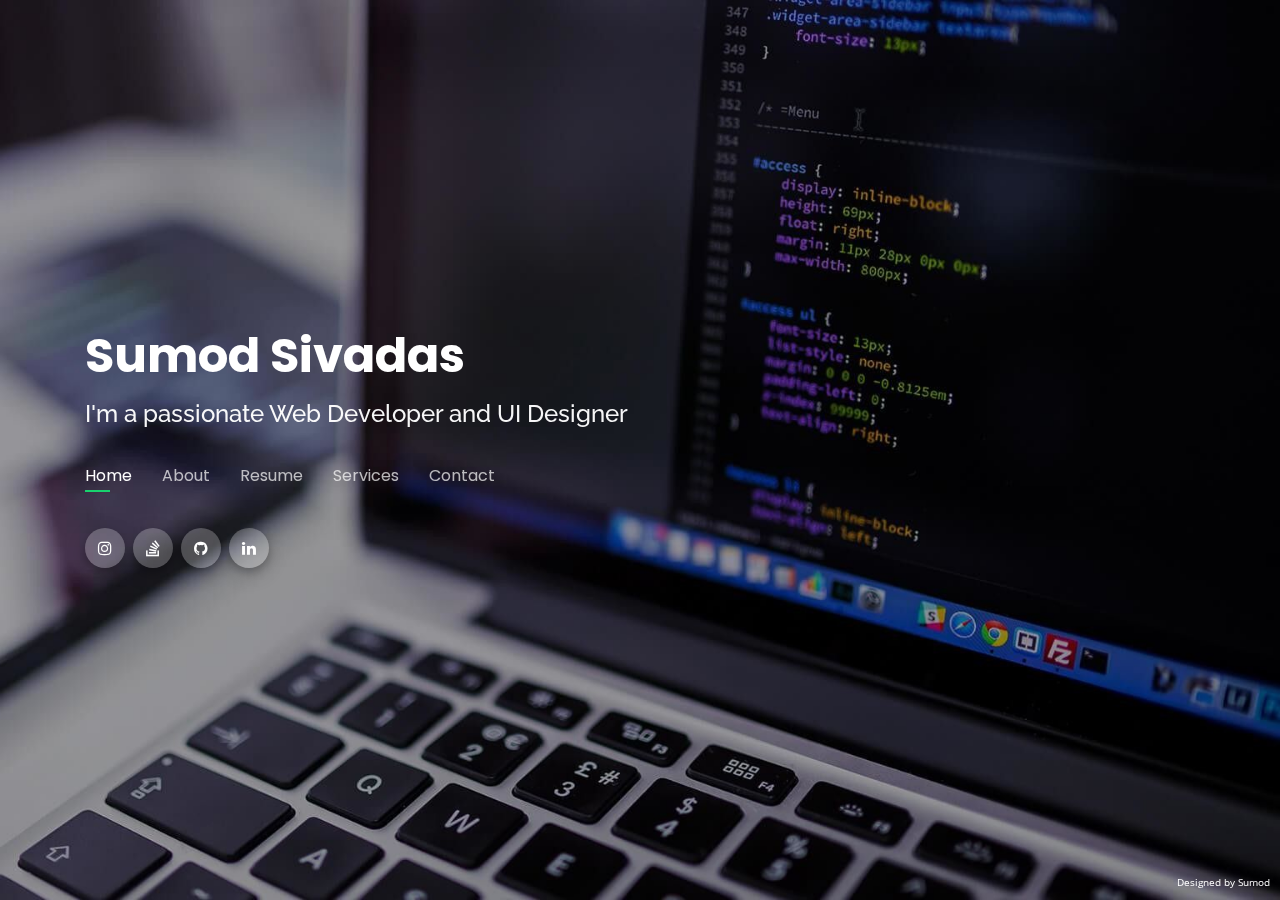
==== index.html @ bcb99b44 "Added open graph meta tag, and some minor changes" ====
<!DOCTYPE html>
<html lang="en">

<head>
  <meta charset="utf-8">
  <meta content="width=device-width, initial-scale=1.0" name="viewport">
  <title>Sumod • Web Developer</title>
  <meta name="description" content="Web Developer from Thrissur, Kerala">
  <meta name="keywords" content="Web Developer, UI Designer, Thrissur, Kerala">
  <meta name="author" content="Sumod Sivadas">
  <meta name="viewport" content="width=device-width, initial-scale=1.0">
  <meta property="og:image" content="assets/img/apple-touch-icon.png">
  <meta property="og:image:type" content="image/png">

  <!-- Enthonaadei, source code okke eduth vere site undakaan ulla parupaadi aano? -->

  <link href="assets/img/favicon.png" rel="icon">
  <link href="assets/img/apple-touch-icon.png" rel="apple-touch-icon">

  <link href="https://fonts.googleapis.com/css?family=Open+Sans:300,300i,400,400i,600,600i,700,700i|Raleway:300,300i,400,400i,500,500i,600,600i,700,700i|Poppins:300,300i,400,400i,500,500i,600,600i,700,700i" rel="stylesheet">
  <link href="assets/vendor/bootstrap/css/bootstrap.min.css" rel="stylesheet">
  <link href="assets/vendor/icofont/icofont.min.css" rel="stylesheet">
  <link href="assets/vendor/remixicon/remixicon.css" rel="stylesheet">
  <link href="assets/vendor/owl.carousel/assets/owl.carousel.min.css" rel="stylesheet">
  <link href="assets/vendor/boxicons/css/boxicons.min.css" rel="stylesheet">
  <link href="assets/vendor/venobox/venobox.css" rel="stylesheet">
  <link href="assets/css/style.css" rel="stylesheet">
  <link rel="stylesheet" href="https://cdnjs.cloudflare.com/ajax/libs/font-awesome/4.7.0/css/font-awesome.min.css">

</head>

<body>

  <header id="header" class="header-tops">
    <div class="container">

      <h1><a href="/">Sumod Sivadas</a></h1>
      <h2>I'm a passionate Web Developer and UI Designer</h2>

      <nav class="nav-menu d-none d-lg-block">
        <ul>
          <li class="active"><a href="#header">Home</a></li>
          <li class="about-scroll"><a href="#about">About</a></li>
          <li class="resume-scroll"><a href="#resume">Resume</a></li>
          <li class="services-scroll"><a href="#services">Services</a></li>
          <!--<li class="portfolio-scroll"><a href="#portfolio">Portfolio</a></li> -->
          <li class="contact-scroll"><a href="#contact">Contact</a></li>
        </ul>
      </nav>

      <div class="social-links">
        <a href="https://www.instagram.com/sumodzykos/" class="instagram"><i class="fa fa-instagram"></i></a>
        <a href="https://stackoverflow.com/users/13647687/sumod-sivadas" class="stackoverflow"><i class="fa fa-stack-overflow"></i></a>
        <a href="https://github.com/zumod" class="github"><i class="fa fa-github"></i></a>
        <a href="https://www.linkedin.com/in/sumodsivadas/" class="linkedin"><i class="fa fa-linkedin"></i></a>
        
      </div>

    </div>
  </header>

  <!-- ======= About Section ======= -->
  <section id="about" class="about">

    <!-- ======= About Me ======= -->
    <div class="about-me container">

      <div class="section-title">
        <h2>About</h2>
        <p>Learn more about me</p>
      </div>

      <div class="row">
        <div class="col-lg-4" data-aos="fade-right">
          <img src="assets/img/me.jpg" class="img-fluid" alt="">
        </div>
        <div class="col-lg-8 pt-4 pt-lg-0 content" data-aos="fade-left">
          <h3>UI/UX &amp; Web Developer</h3>
          <p class="font-italic">
            I have enough experience in web development and have successfully delivered many projects with 100% client satisfaction. I can make the best responsive site, and can keep deadline. Ready now
          </p>
          <div class="row">
            <div class="col-lg-6">
              <ul>
                <li><i class="icofont-rounded-right"></i> <strong>Birthday:</strong> 10 April 1995</li>
                <li><i class="icofont-rounded-right"></i> <strong>Website:</strong> www.sumod.live</li>
                <li><i class="icofont-rounded-right"></i> <strong>Phone:</strong> +91 9633662295</li>
                <li><i class="icofont-rounded-right"></i> <strong>City:</strong> Thrissur, Kerala, India</li>
              </ul>
            </div>
            <div class="col-lg-6">
              <ul>
                <li><i class="icofont-rounded-right"></i> <strong>Age:</strong> 25</li>
                <li><i class="icofont-rounded-right"></i> <strong>Degree:</strong> Bachelor</li>
                <li><i class="icofont-rounded-right"></i> <strong>Email:</strong> contactsumod@gmail.com</li>
                <li><i class="icofont-rounded-right"></i> <strong>Freelance:</strong> Available</li>
              </ul>
            </div>
          </div>
          <p>
            I spend my whole day, practically every day, experimenting with HTML, CSS, and JavaScript, dabbling with Python and Django and inhaling a wide variety of potentially useless information through a few hundred RSS feeds. I build websites that delight and inform. I do it well.
				<p>I’m curious, and I enjoy works that challenges me to learn something new and stretch in a different direction. I do my best to stay on top of changes in the state of the art so that I can meet challenges with tools well suited to the job at hand. The list of projects I follow on GitHub will give you a good idea of the types of tools I’d prefer to be using.
				<br>If you’re interested in my work, ping me on Whatsapp, follow me on Insta, fork me on Github, or drop an Email.
          </p>
        </div>
      </div>

    </div><!-- End About Me -->

    <!-- ======= Counts ======= -->
    <div class="counts container">

      <div class="row">

        <div class="col-lg-3 col-md-6">
          <div class="count-box">
            <i class="icofont-simple-smile"></i>
            <span data-toggle="counter-up">18</span>
            <p>Happy Clients</p>
          </div>
        </div>

        <div class="col-lg-3 col-md-6 mt-5 mt-md-0">
          <div class="count-box">
            <i class="icofont-document-folder"></i>
            <span data-toggle="counter-up">22</span>
            <p>Projects</p>
          </div>
        </div>

        <div class="col-lg-3 col-md-6 mt-5 mt-lg-0">
          <div class="count-box">
            <i class="icofont-live-support"></i>
            <span data-toggle="counter-up">112</span>
            <p>Hours Of Support</p>
          </div>
        </div>

        <div class="col-lg-3 col-md-6 mt-5 mt-lg-0">
          <div class="count-box">
            <i class="icofont-earth"></i>
            <span data-toggle="counter-up">7</span>
            <p>Open Source Contributions</p>
          </div>
        </div>

      </div>

    </div><!-- End Counts -->

    <!-- ======= Skills  ======= -->
    <div class="skills container">

      <div class="section-title">
        <h2>Skills</h2>
      </div>

      <div class="row skills-content">

        <div class="col-lg-6">

          <div class="progress">
            <span class="skill">HTML <i class="val">100%</i></span>
            <div class="progress-bar-wrap">
              <div class="progress-bar" role="progressbar" aria-valuenow="100" aria-valuemin="0" aria-valuemax="100"></div>
            </div>
          </div>

          <div class="progress">
            <span class="skill">CSS <i class="val">90%</i></span>
            <div class="progress-bar-wrap">
              <div class="progress-bar" role="progressbar" aria-valuenow="90" aria-valuemin="0" aria-valuemax="100"></div>
            </div>
          </div>

          <div class="progress">
            <span class="skill">JavaScript <i class="val">75%</i></span>
            <div class="progress-bar-wrap">
              <div class="progress-bar" role="progressbar" aria-valuenow="75" aria-valuemin="0" aria-valuemax="100"></div>
            </div>
          </div>

        </div>

        <div class="col-lg-6">

          <div class="progress">
            <span class="skill">Python <i class="val">80%</i></span>
            <div class="progress-bar-wrap">
              <div class="progress-bar" role="progressbar" aria-valuenow="80" aria-valuemin="0" aria-valuemax="100"></div>
            </div>
          </div>

          <div class="progress">
            <span class="skill">Django <i class="val">90%</i></span>
            <div class="progress-bar-wrap">
              <div class="progress-bar" role="progressbar" aria-valuenow="90" aria-valuemin="0" aria-valuemax="100"></div>
            </div>
          </div>

          <div class="progress">
            <span class="skill">Photoshop <i class="val">55%</i></span>
            <div class="progress-bar-wrap">
              <div class="progress-bar" role="progressbar" aria-valuenow="55" aria-valuemin="0" aria-valuemax="100"></div>
            </div>
          </div>

        </div>

      </div>

    </div><!-- End Skills -->

    <!-- ======= Interests ======= -->
    <div class="interests container">

      <div class="section-title">
        <h2>Interests</h2>
      </div>

      <div class="row">
        <div class="col-lg-3 col-md-4">
          <div class="icon-box">
            <i class="ri-code-s-slash-line" style="color: #0fe60f;"></i>
            <h3>Python</h3>
          </div>
        </div>
        <div class="col-lg-3 col-md-4 mt-4 mt-md-0">
          <div class="icon-box">
            <i class="ri-stack-line" style="color: #5578ff;"></i>
            <h3>Django</h3>
          </div>
        </div>
        <div class="col-lg-3 col-md-4 mt-4 mt-md-0">
          <div class="icon-box">
            <i class="ri-braces-line" style="color: #e80368;"></i>
            <h3>JavaScript</h3>
          </div>
        </div>
        <div class="col-lg-3 col-md-4 mt-4 mt-lg-0">
          <div class="icon-box">
            <i class="ri-bold" style="color: #ec0d0d;"></i>
            <h3>Bootstrap</h3>
          </div>
        </div>
        <div class="col-lg-3 col-md-4 mt-4">
          <div class="icon-box">
            <i class="ri-reactjs-fill" style="color: #47aeff;"></i>
            <h3>React JS</h3>
          </div>
        </div>
        <div class="col-lg-3 col-md-4 mt-4">
          <div class="icon-box">
            <i class="ri-vuejs-line" style="color: #11dbcf;"></i>
            <h3>Vue JS</h3>
          </div>
        </div>
        <div class="col-lg-3 col-md-4 mt-4">
          <div class="icon-box">
            <i class="ri-database-line" style="color: #008000;"></i>
            <h3>MongoDB</h3>
          </div>
        </div>
        <div class="col-lg-3 col-md-4 mt-4">
          <div class="icon-box">
            <i class="ri-database-2-line" style="color: #4233ff;"></i>
            <h3>MySQL</h3>
          </div>
        </div>
        <div class="col-lg-3 col-md-4 mt-4">
          <div class="icon-box">
            <i class="ri-npmjs-line" style="color: #f80c0c;"></i>
            <h3>NPM</h3>
          </div>
        </div>
        <div class="col-lg-3 col-md-4 mt-4">
          <div class="icon-box">
            <i class="ri-settings-5-line" style="color: #b20969;"></i>
            <h3>REST API</h3>
          </div>
        </div>
        <div class="col-lg-3 col-md-4 mt-4">
          <div class="icon-box">
            <i class="ri-flask-line" style="color: #ff5828;"></i>
            <h3>Flask</h3>
          </div>
        </div>
        <div class="col-lg-3 col-md-4 mt-4">
          <div class="icon-box">
            <i class="ri-git-branch-line" style="color: #fffb17;"></i>
            <h3>Git</h3>
          </div>
        </div>
      </div>

    </div><!-- End Interests -->

    <!-- ======= Testimonials ======= -->
    <div class="testimonials container">

      <div class="section-title">
        <h2>Testimonials</h2>
      </div>

      <div class="owl-carousel testimonials-carousel">

        <div class="testimonial-item">
          <p>
            <i class="bx bxs-quote-alt-left quote-icon-left"></i>
            Not only was Sumod’s work on-time and to spec, he pays attention to improve the aesthetics of the site as well as the functionality. Throughout the entire process he is responsive, and willing to work through issues as they arise. Well done
            <i class="bx bxs-quote-alt-right quote-icon-right"></i>
          </p>
          <img src="assets/img/testimonials/testimonials-1.jpg" class="testimonial-img" alt="">
          <h3>James Shaji</h3>
          <h4>Technical Consultant</h4>
        </div>

        <div class="testimonial-item">
          <p>
            <i class="bx bxs-quote-alt-left quote-icon-left"></i>
            He is an incredibly talented developer but what really makes him stand out is his work ethic and steady approach. Time after time, and without us asking, he added enhancements and improvements that resulted in a better end product for us and our clients
            <i class="bx bxs-quote-alt-right quote-icon-right"></i>
          </p>
          <img src="assets/img/testimonials/testimonials-2.jpg" class="testimonial-img" alt="">
          <h3>Vishnu</h3>
          <h4>Software Dev</h4>
        </div>

        <div class="testimonial-item">
          <p>
            <i class="bx bxs-quote-alt-left quote-icon-left"></i>
            Sumod's talent and experience proved immensely valuable for our latest web project. The work we received from him was top-notch, neatly documented, and full of touches that show his commitment to quality. I can't recommend him highly enough
            <i class="bx bxs-quote-alt-right quote-icon-right"></i>
          </p>
          <img src="assets/img/testimonials/testimonials-3.jpg" class="testimonial-img" alt="">
          <h3>Yadhu Krishna</h3>
          <h4>Web Developer</h4>
        </div>

        <div class="testimonial-item">
          <p>
            <i class="bx bxs-quote-alt-left quote-icon-left"></i>
            I have worked with Sumod on two complex projects and in both cases, the work was done on time, on budget, and with a high degree of professionalism. Sumod has done a fantastic job overall. Not only the site is to design, the code is very clean and slick
            <i class="bx bxs-quote-alt-right quote-icon-right"></i>
          </p>
          <img src="assets/img/testimonials/testimonials-4.jpg" class="testimonial-img" alt="">
          <h3>Akash</h3>
          <h4>Engineer</h4>
        </div>

        <div class="testimonial-item">
          <p>
            <i class="bx bxs-quote-alt-left quote-icon-left"></i>
            Our website is amazing! Sumod is easy to communicate with and put together the perfect site for our needs. Not being technically savvy, he walked us through what we should have on our site and made it effortless. Love the way he designed our homepage
            <i class="bx bxs-quote-alt-right quote-icon-right"></i>
          </p>
          <img src="assets/img/testimonials/testimonials-5.jpg" class="testimonial-img" alt="">
          <h3>Libin Andrews</h3>
          <h4>Entrepreneur</h4>
        </div>

        <div class="testimonial-item">
          <p>
            <i class="bx bxs-quote-alt-left quote-icon-left"></i>
            With Sumod's help, we were able to increase the functionality of our website dramatically. Our website is much more easy to use, has tons of more features than before and is incredibly easy to maintain. We could not be more happy with our new website!
            <i class="bx bxs-quote-alt-right quote-icon-right"></i>
          </p>
          <img src="assets/img/testimonials/testimonials-6.jpg" class="testimonial-img" alt="">
          <h3>Akhil P Suresh</h3>
          <h4>Freelancer</h4>
        </div>

        <div class="testimonial-item">
          <p>
            <i class="bx bxs-quote-alt-left quote-icon-left"></i>
            It has been a real pleasure working with Sumod. He has been very professional and very clear in all communications, which i appreciate. It’s obvious he takes tremendous pride in his work, and i wouldn’t hesitate to recommend or work with him again
            <i class="bx bxs-quote-alt-right quote-icon-right"></i>
          </p>
          <img src="assets/img/testimonials/testimonials-7.jpg" class="testimonial-img" alt="">
          <h3>Alex V R</h3>
          <h4>Investor</h4>
        </div>

        <div class="testimonial-item">
          <p>
            <i class="bx bxs-quote-alt-left quote-icon-left"></i>
            Finally i would like to say thanks for a great job and i am over the moon with the finished work, i would recommend you to anyone. I really like what you have done with the website and it has really helped me impress the clients. Thanks again
            <i class="bx bxs-quote-alt-right quote-icon-right"></i>
          </p>
          <img src="assets/img/testimonials/testimonials-8.jpg" class="testimonial-img" alt="">
          <h3>Manmohan</h3>
          <h4>Freelancer</h4>
        </div>

        <div class="testimonial-item">
          <p>
            <i class="bx bxs-quote-alt-left quote-icon-left"></i>
            Sumod was very friendly, professional & knowledgeable. He worked with me for a long time on a project, making all of the changes that i requested until it was absolutely perfect. I would absolutely hire him again and would definitely recommend. Thanks
            <i class="bx bxs-quote-alt-right quote-icon-right"></i>
          </p>
          <img src="assets/img/testimonials/testimonials-9.jpg" class="testimonial-img" alt="">
          <h3>Enson</h3>
          <h4>Web Developer</h4>
        </div>

        <div class="testimonial-item">
          <p>
            <i class="bx bxs-quote-alt-left quote-icon-left"></i>
            Our newly designed website has received positive feedback from across the world. For us, that indicates not only a job well done, but illuminates our professional leadership, and the value of our daily efforts. Good communication, good work, on time!
            <i class="bx bxs-quote-alt-right quote-icon-right"></i>
          </p>
          <img src="assets/img/testimonials/testimonials-10.jpg" class="testimonial-img" alt="">
          <h3>Nidish</h3>
          <h4>Entrepreneur</h4>
        </div>

      </div>

    </div><!-- End Testimonials  -->

    </section><!-- End About Section -->
    
    <!-- ======= Resume Section ======= -->
    <section id="resume" class="resume">
    <div class="container">

      <div class="section-title">
        <h2>Resume</h2>
        <p>Check My Resume</p>
      </div>

      <div class="row">
        <div class="col-lg-6">
          <h3 class="resume-title">Sumary</h3>
          <div class="resume-item pb-0">
            <h4>Sumod Sivadas</h4>
            <p><em>Innovative and deadline-driven Web Designer, I know how to create your website to run across devices using the latest technologies available. New experiences and challenges are my thing.

              If you have any cool projects or opportunities, get in touch!</em></p>
            <p>
            <ul>
              <li>Mannuthy, Thrissur, Kerala (India)</li>
              <li>+91 9633662295</li>
              <li>contactsumod@gmail.com</li>
            </ul>
            </p>
          </div>

          <h3 class="resume-title">Education</h3>
          <div class="resume-item">
            <h4>Degree</h4>
            <h5>2013 - 2016</h5>
            <p><em>Bachelor of Computer Applications</em></p>
            <p>Chinmaya Mission College, Kolazhy, Thrissur</p>
          </div>
          <div class="resume-item">
            <h4>CLASS XII</h4>
            <h5>2011 - 2013</h5>
            <p><em>Bio-Science</em></p>
            <p>Govt. Model Boys, Thrissur</p>
          </div>
          <div class="resume-item">
            <h4>CLASS X</h4>
            <h5>2011</h5>
            <p>Govt. HSS Peechi</p>
          </div>
        </div>
        <div class="col-lg-6">
          <h3 class="resume-title">Professional Experience</h3>
          <div class="resume-item">
            <h4>Full Stack Web Developer</h4>
            <h5>2019 - Present</h5>
            <p><em>Freelancer</em></p>
            <p>
            <ul>
              <li>Frontend web development using modern libraries and frameworks with highly responsive design</li>
              <li>Expert knowledge of user experience, best practices and standards</li>
              <li>Deploying and configuring web servers on Linux instances with Nginx</li>
              <li>Experience with version control systems, specifically Git and GitHub</li>
              <li>Full Stack debugging capabilities</li>
            </ul>
            </p>
          </div>
          <div class="resume-item">
            <h4>Network Technician</h4>
            <h5>2016 - 2019</h5>
            <p><em>Technokraft Automation Solutions Thrissur, Kerala</em></p>
            <p>
            <ul>
              <li>Configured and installed servers, managable switches and wireless controllers</li>
              <li>Evaluated complex computer systems to assess vulnerability and risks</li>
              <li>Worked with outside vendors and teams to develop voice and data wiring infrastructure</li>
              <li>Maintained all network documentation for hardware, configuration, and licensing</li>
            </ul>
            </p>
          </div>
        </div>
      </div>

    </div>
  </section><!-- End Resume Section -->

  <!-- ======= Services Section ======= -->
  <section id="services" class="services">
    <div class="container">

      <div class="section-title">
        <h2>Services</h2>
        <p>My Services</p>
      </div>

      <div class="row">
        <div class="col-lg-4 col-md-6 d-flex align-items-stretch">
          <div class="icon-box">
            <div class="icon"><i class="bx bx-window-alt"></i></div>
            <h4>UI/UX Designing</h4>
            <p>Fast load times and lag free interaction, my highest priority. My layouts will work on any device, big or small</p>
          </div>
        </div>

        <div class="col-lg-4 col-md-6 d-flex align-items-stretch mt-4 mt-md-0">
          <div class="icon-box">
            <div class="icon"><i class="bx bx-network-chart"></i></div>
            <h4>Backend Development</h4>
            <p>Using Python/Django framework i can create a powerful website with high user scalability</p>
          </div>
        </div>

        <div class="col-lg-4 col-md-6 d-flex align-items-stretch mt-4 mt-lg-0">
          <div class="icon-box">
            <div class="icon"><i class="bx bx-search-alt"></i></div>
            <h4>SEO</h4>
            <p>Effective and best SEO service strategies for serious business growth</p>
          </div>
        </div>

        <div class="col-lg-4 col-md-6 d-flex align-items-stretch mt-4">
          <div class="icon-box">
            <div class="icon"><i class="bx bxs-server"></i></div>
            <h4>Hosting</h4>
            <p>I will navigate you to a reliable web hostings that keeps your website up and running 24/7</p>
          </div>
        </div>

        <div class="col-lg-4 col-md-6 d-flex align-items-stretch mt-4">
          <div class="icon-box">
            <div class="icon"><i class="bx bxs-lock"></i></div>
            <h4>Cyber Security</h4>
            <p>Transform your cybersecurity, strengthen it and become proactive, effective and resilient</p>
          </div>
        </div>

        <div class="col-lg-4 col-md-6 d-flex align-items-stretch mt-4">
          <div class="icon-box">
            <div class="icon"><i class="bx bx-heart-circle"></i></div>
            <h4>Collaborate</h4>
            <p>Interested in working together? Feel free to contact me for any project or collaboration</p>
          </div>
        </div>

      </div>

    </div>
  </section><!-- End Services Section -->

  <!-- ======= Portfolio Section ======= -->
  <section id="portfolio" class="portfolio">
    <div class="container">

      <div class="section-title">
        <h2>Portfolio</h2>
        <p>My Works</p>
      </div>

      <div class="row">
        <div class="col-lg-12 d-flex justify-content-center">
          <ul id="portfolio-flters">
            <li data-filter="*" class="filter-active">All</li>
            <li data-filter=".filter-app">Static</li>
            <li data-filter=".filter-card">Interactive</li>
            <li data-filter=".filter-web">Apps</li>
          </ul>
        </div>
      </div>

      <div class="row portfolio-container">

        <div class="col-lg-4 col-md-6 portfolio-item filter-app">
          <div class="portfolio-wrap">
            <img src="#" class="img-fluid" alt="">
            <div class="portfolio-info">
              <h4>Static 1</h4>
              <p>Static</p>
              <div class="portfolio-links">
                <a href="assets/img/portfolio/portfolio-1.jpg" data-gall="portfolioGallery" class="venobox" title="App 1"><i class="bx bx-plus"></i></a>
                <a href="portfolio-details.html" data-gall="portfolioDetailsGallery" data-vbtype="iframe" class="venobox" title="Portfolio Details"><i class="bx bx-link"></i></a>
              </div>
            </div>
          </div>
        </div>
        
      </div>

    </div>
  </section><!-- End Portfolio Section -->

  <!-- ======= Contact Section ======= -->
  <section id="contact" class="contact">
    <div class="container">

      <div class="section-title">
        <h2>Contact</h2>
        <p>Contact Me</p>
      </div>

      <div class="row mt-2">

        <div class="col-md-6 d-flex align-items-stretch">
          <div class="info-box">
            <i class="bx bx-map"></i>
            <h3>My Address</h3>
            <p>Thrissur, Kerala (India)</p>
          </div>
        </div>

        <div class="col-md-6 mt-4 mt-md-0 d-flex align-items-stretch">
          <div class="info-box">
            <i class="bx bx-share-alt"></i>
            <h3>Social Profiles</h3>
            <div class="social-links">
              <a href="https://twitter.com/sumodsivadas" class="twitter"><i class="fa fa-twitter"></i></a>
              <a href="https://www.instagram.com/sumodzykos/" class="instagram"><i class="fa fa-instagram"></i></a>
              <a href="https://github.com/zumod" class="github"><i class="fa fa-github"></i></a>
              <a href="https://www.linkedin.com/in/sumodsivadas/" class="linkedin"><i class="fa fa-linkedin"></i></a>
            </div>
          </div>
        </div>

        <div class="col-md-6 mt-4 d-flex align-items-stretch">
          <div class="info-box">
            <i class="bx bx-envelope"></i>
            <h3>Email Me</h3>
            <p>contactsumod@gmail.com</p>
          </div>
        </div>
        <div class="col-md-6 mt-4 d-flex align-items-stretch">
          <div class="info-box">
            <i class="bx bx-phone-call"></i>
            <h3>Call Me</h3>
            <p>+91 9633662295</p>
          </div>
        </div>
      </div>
    </div>
  </section><!-- End Contact Section -->

  <div class="credits">Designed by Sumod<a href="#"></a>
  </div>

  <!-- Vendor JS Files -->
  <script src="assets/vendor/jquery/jquery.min.js"></script>
  <script src="assets/vendor/bootstrap/js/bootstrap.bundle.min.js"></script>
  <script src="assets/vendor/jquery.easing/jquery.easing.min.js"></script>
  <script src="assets/vendor/waypoints/jquery.waypoints.min.js"></script>
  <script src="assets/vendor/counterup/counterup.min.js"></script>
  <script src="assets/vendor/owl.carousel/owl.carousel.min.js"></script>
  <script src="assets/vendor/isotope-layout/isotope.pkgd.min.js"></script>
  <script src="assets/vendor/venobox/venobox.min.js"></script>

  <!-- Template Main JS File -->
  <script src="assets/js/main.js"></script>

</body>

</html>
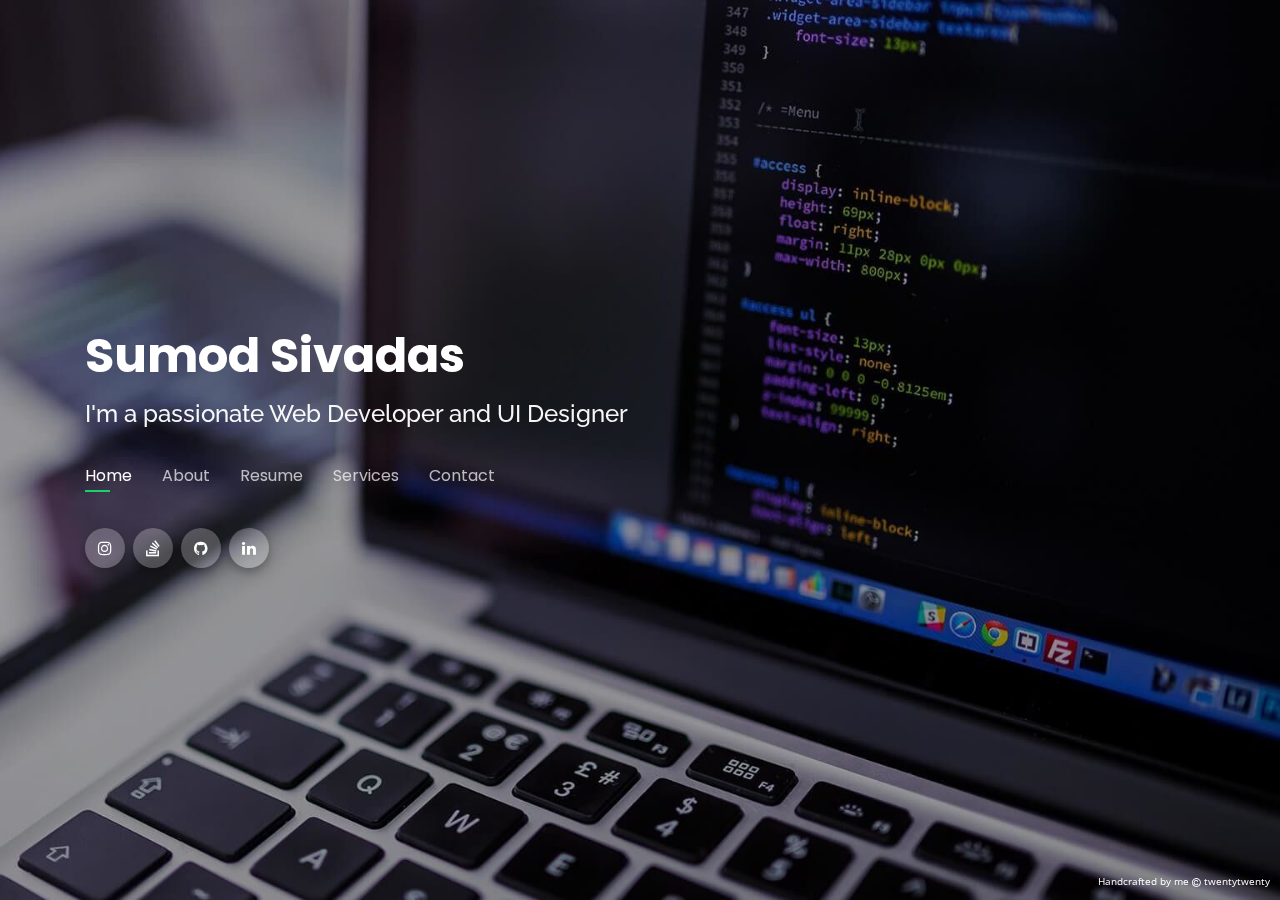
==== commit 6d189ae9: "Modified footer and about section" ====
--- a/index.html
+++ b/index.html
@@ -5,11 +5,11 @@
   <meta charset="utf-8">
   <meta content="width=device-width, initial-scale=1.0" name="viewport">
   <title>Sumod • Web Developer</title>
-  <meta name="description" content="Web Developer from Thrissur, Kerala">
-  <meta name="keywords" content="Web Developer, UI Designer, Thrissur, Kerala">
+  <meta name="description" content="Full-stack Web Developer and UI Designer">
+  <meta name="keywords" content="Web Developer, UI Designer">
   <meta name="author" content="Sumod Sivadas">
   <meta name="viewport" content="width=device-width, initial-scale=1.0">
-  <meta property="og:image" content="assets/img/apple-touch-icon.png">
+  <meta property="og:image" content="https://sumod.live/assets/img/apple-touch-icon.png">
   <meta property="og:image:type" content="image/png">
 
   <!-- Enthonaadei, source code okke eduth vere site undakaan ulla parupaadi aano? -->
@@ -77,7 +77,7 @@
         <div class="col-lg-8 pt-4 pt-lg-0 content" data-aos="fade-left">
           <h3>UI/UX &amp; Web Developer</h3>
           <p class="font-italic">
-            I have enough experience in web development and have successfully delivered many projects with 100% client satisfaction. I can make the best responsive site, and can keep deadline. Ready now
+            I have enough experience in web development and have successfully delivered many projects with 100% client satisfaction. I can make the best responsive site, and can keep deadline.
           </p>
           <div class="row">
             <div class="col-lg-6">
@@ -98,9 +98,9 @@
             </div>
           </div>
           <p>
-            I spend my whole day, practically every day, experimenting with HTML, CSS, and JavaScript, dabbling with Python and Django and inhaling a wide variety of potentially useless information through a few hundred RSS feeds. I build websites that delight and inform. I do it well.
-				<p>I’m curious, and I enjoy works that challenges me to learn something new and stretch in a different direction. I do my best to stay on top of changes in the state of the art so that I can meet challenges with tools well suited to the job at hand. The list of projects I follow on GitHub will give you a good idea of the types of tools I’d prefer to be using.
-				<br>If you’re interested in my work, ping me on Whatsapp, follow me on Insta, fork me on Github, or drop an Email.
+            You can also call me a designer, developer, full-stack, UI, UX or by any other market defined function-title. I build websites that delight and inform. I do it well. I’m curious, and I enjoy works that challenges me to learn something new and stretch in a different direction. My abundant energy fuels me in the pursuit of many interests, hobbies, areas of study and artistic endeavors.
+          <p>I’m a fast learner, able to pick up new skills and juggle different projects and roles with relative ease.
+            I like to code things from scratch, and enjoy bringing ideas to life in the browser. If you’re interested in my work, ping me on Whatsapp, follow me on Insta, fork me on Github, or drop an Email.
           </p>
         </div>
       </div>
@@ -458,12 +458,7 @@
             <h5>2011 - 2013</h5>
             <p><em>Bio-Science</em></p>
             <p>Govt. Model Boys, Thrissur</p>
-          </div>
-          <div class="resume-item">
-            <h4>CLASS X</h4>
-            <h5>2011</h5>
-            <p>Govt. HSS Peechi</p>
-          </div>
+          </div>          
         </div>
         <div class="col-lg-6">
           <h3 class="resume-title">Professional Experience</h3>
@@ -654,7 +649,7 @@
     </div>
   </section><!-- End Contact Section -->
 
-  <div class="credits">Designed by Sumod<a href="#"></a>
+  <div class="credits"><div class="copyright">Handcrafted by me <span class="icon has-white-text" style="vertical-align:middle;"><i class="fa fa-copyright"></i></span> twentytwenty</div><a href="#"></a>
   </div>
 
   <!-- Vendor JS Files -->
